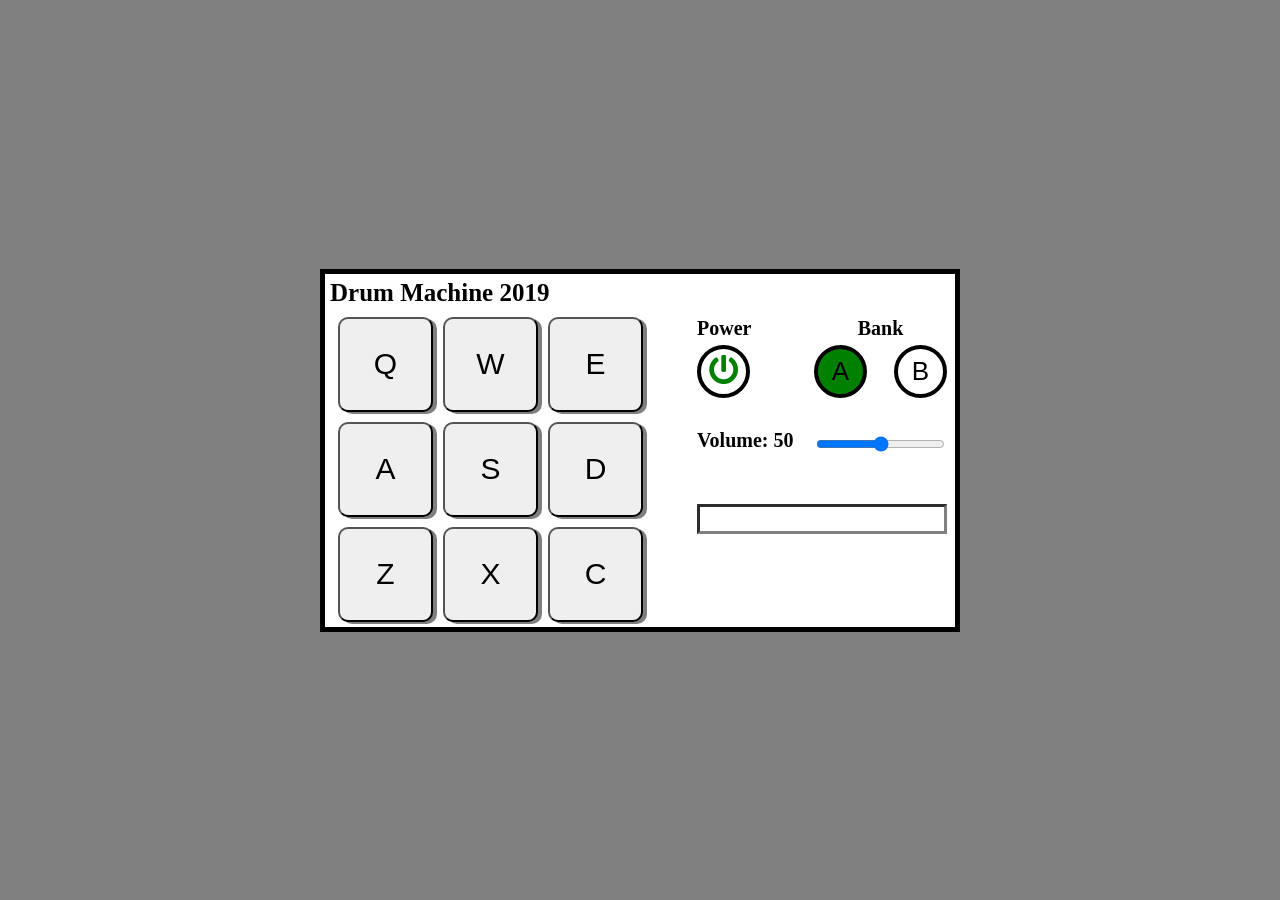
==== index.html @ fcecebf7 "Original files from CodePen" ====
<!DOCTYPE html>
<html lang="en" >

<head>
  <meta charset="UTF-8">
  <title>Drum Machine jQuery</title>
  
  
  <link rel='stylesheet' href='https://cdnjs.cloudflare.com/ajax/libs/font-awesome/5.8.1/css/all.min.css'>

      <link rel="stylesheet" href="./style.css">

  
</head>

<body>

  <script src="https://cdn.freecodecamp.org/testable-projects-fcc/v1/bundle.js"></script>
<div id="main">
  <div id="drum-machine">
        <h1>Drum Machine 2019</h1>
        <div id="drum-cont">
        <div id="drum-grid">
         <button class="drum-pad" id="Heater_1" type="button">Q<audio class="clip" id="Q" />
         </button>
         <button class="drum-pad" id="Heater_2" type="button">W<audio class="clip" id="W" />
         </button>
         <button class="drum-pad" id="Heater_3" type="button">E<audio class="clip" id="E" />
         </button>
          <button class="drum-pad" id="Heater_4" type="button">A<audio class="clip" id="A" />
         </button>
         <button class="drum-pad" id="Clap" type="button">S<audio class="clip" id="S" />
         </button>
         <button class="drum-pad" id="Open_HH" type="button">D<audio class="clip" id="D" />
         </button>
          <button class="drum-pad" id="Kick_'n_Hat" type="button">Z<audio class="clip" id="Z" />
         </button>
         <button class="drum-pad" id="Kick" type="button">X<audio class="clip" id="X" />
         </button>
         <button class="drum-pad" id="Closed_HH" type="button">C<audio class="clip" id="C" />
         </button>
      </div>
        </div>
        <div id="controls">
          <div id="settings">
            <div id="power-cont">
              <h2 id="power-title">Power</h2>
              <div id="power-toggle">
                <button id="power">
                  <i class="fas fa-power-off"></i>
                </button>
              </div>
            </div>
            <div id="bank-cont">
              <h2 id="bank-title">Bank</h2>
              <div id="bank-toggle">
                <button id="bank1">A</button>
                <button id="bank2">B</button>
              </div>
            </div>
            <h2 id="vol-display">Volume:</h2>
            <input id="vol-slider" type="range" min="0" max="100" step="1" defaultValue="50"/>
          </div>
           <p id="display"></p>
        </div>
      </div>
</div>
  <script src='https://cdnjs.cloudflare.com/ajax/libs/jquery/3.4.1/jquery.min.js'></script>

  

    <script  src="./script.js"></script>




</body>

</html>
---- style.css ----
body {
  display: flex;
  justify-content: center;
  align-items: center;
  background-color: grey;
  height: 100vh;
  box-sizing: border-box;
  margin: 0;
}

#drum-machine {
  width: 630px;
  text-align: center;
  border-color: black;
  border-width: 5px;
  border-style: solid;
  background-color: white;
}

h1 {
  font-size: 25px;
  padding: 0;
  margin: 5px;
  text-align: left;
}

#drum-cont {
  display: inline-block;
  margin: 5px 50px 5px 5px;
}

#drum-grid {
  margin: auto 0;
  width: 305px;
  display: grid;
  grid-template-columns: 95px 95px 95px;
  grid-template-rows: 95px 95px 95px;
  grid-column-gap: 10px;
  grid-row-gap: 10px;
}

.drum-pad {
  border-radius: 10px;
  font-size: 30px;
  box-shadow: 4px 2px rgba(0,0,0,0.5);
  
}

.drum-pad:active {
  box-shadow: inset 4px 2px rgba(0,0,0,0.5), inset -2px -1px rgba(0,0,0,0.5);
}

.drum-pad:focus{
  outline: 0;  
}

.drum-pad:disabled{
  background-color: white;
}

#controls {
  display: inline-block;
  text-align: center;
  vertical-align: top;
  width: 250px;
  margin: auto;
  padding: 0;
  box-sizing: border-box;
  /*border-color: green;
  border-width: 5px;
  border-style: solid;*/
}

#display {
  box-sizing: border-box;
  min-height: 30px;
  margin: 20px auto;
  text-align: center;
  font-weight: bold;
  font-size: 20px;
  border-color: grey;
  border-width: 3px;
  border-style: inset;
}

#vol-display {
  display: flex;
  align-items: center;
  text-align: left;
}

#vol-slider {
  margin-top: 8px;
}

#settings {
  display: grid;
  grid-template-columns: 1fr 1fr;
  grid-template-rows: 1fr 1fr;
}

h2 {
  margin: 5px 0px;
  font-size: 20px;
}

#power-title {
  text-align: left;
}

#bank-title {
  text-align: center;
}

#power-toggle {
  text-align: left;
}

#power {
  height: 53px;
  width: 53px;
  font-size: 30px;
  background-color: white;
  border-color: black;
  border-width: 4px;
  border-style: solid;
  border-radius: 50%;
}

#bank-toggle {
  display: flex;
  justify-content: space-between;
}

#bank1,
#bank2 {
  display: flex;
  justify-content: center;
  align-items: center;
  font-size: 26px;
  border-radius: 50%;
  width: 53px;
  height: 53px;
  border-color: black;
  border-style: solid;
  border-width: 4px;
}
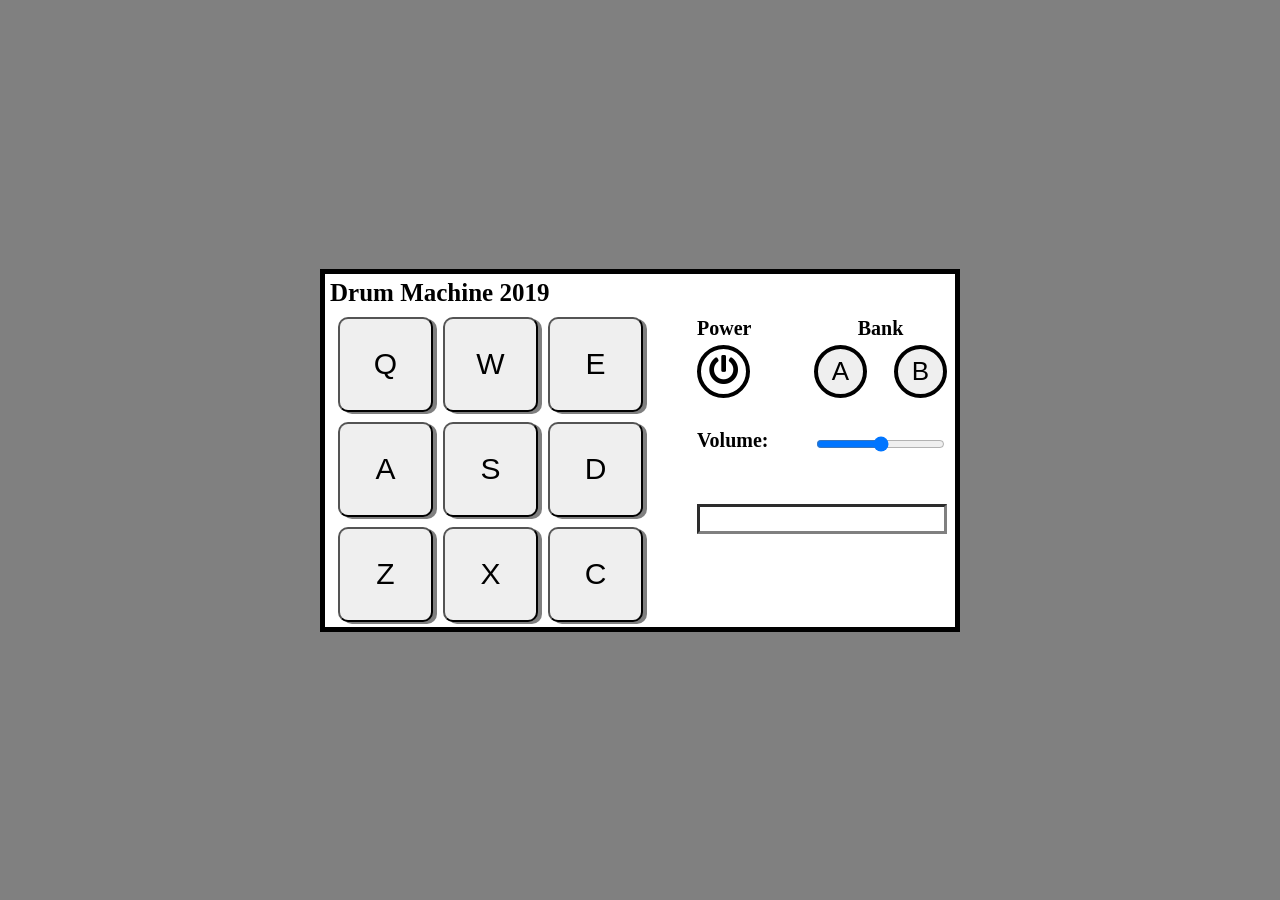
==== commit 75baa049: "Tied up index.html file" ====
--- a/index.html
+++ b/index.html
@@ -1,21 +1,15 @@
 <!DOCTYPE html>
 <html lang="en" >
-
 <head>
   <meta charset="UTF-8">
   <title>Drum Machine jQuery</title>
-  
-  
   <link rel='stylesheet' href='https://cdnjs.cloudflare.com/ajax/libs/font-awesome/5.8.1/css/all.min.css'>
-
-      <link rel="stylesheet" href="./style.css">
-
-  
+  <link rel="stylesheet" href="./style.css">
+  <script  src="./script.js"></script>
+  <script src='https://cdnjs.cloudflare.com/ajax/libs/jquery/3.4.1/jquery.min.js'></script>
+  <script src="https://cdn.freecodecamp.org/testable-projects-fcc/v1/bundle.js"></script>
 </head>
-
 <body>
-
-  <script src="https://cdn.freecodecamp.org/testable-projects-fcc/v1/bundle.js"></script>
 <div id="main">
   <div id="drum-machine">
         <h1>Drum Machine 2019</h1>
@@ -65,15 +59,5 @@
         </div>
       </div>
 </div>
-  <script src='https://cdnjs.cloudflare.com/ajax/libs/jquery/3.4.1/jquery.min.js'></script>
-
-  
-
-    <script  src="./script.js"></script>
-
-
-
-
 </body>
-
 </html>
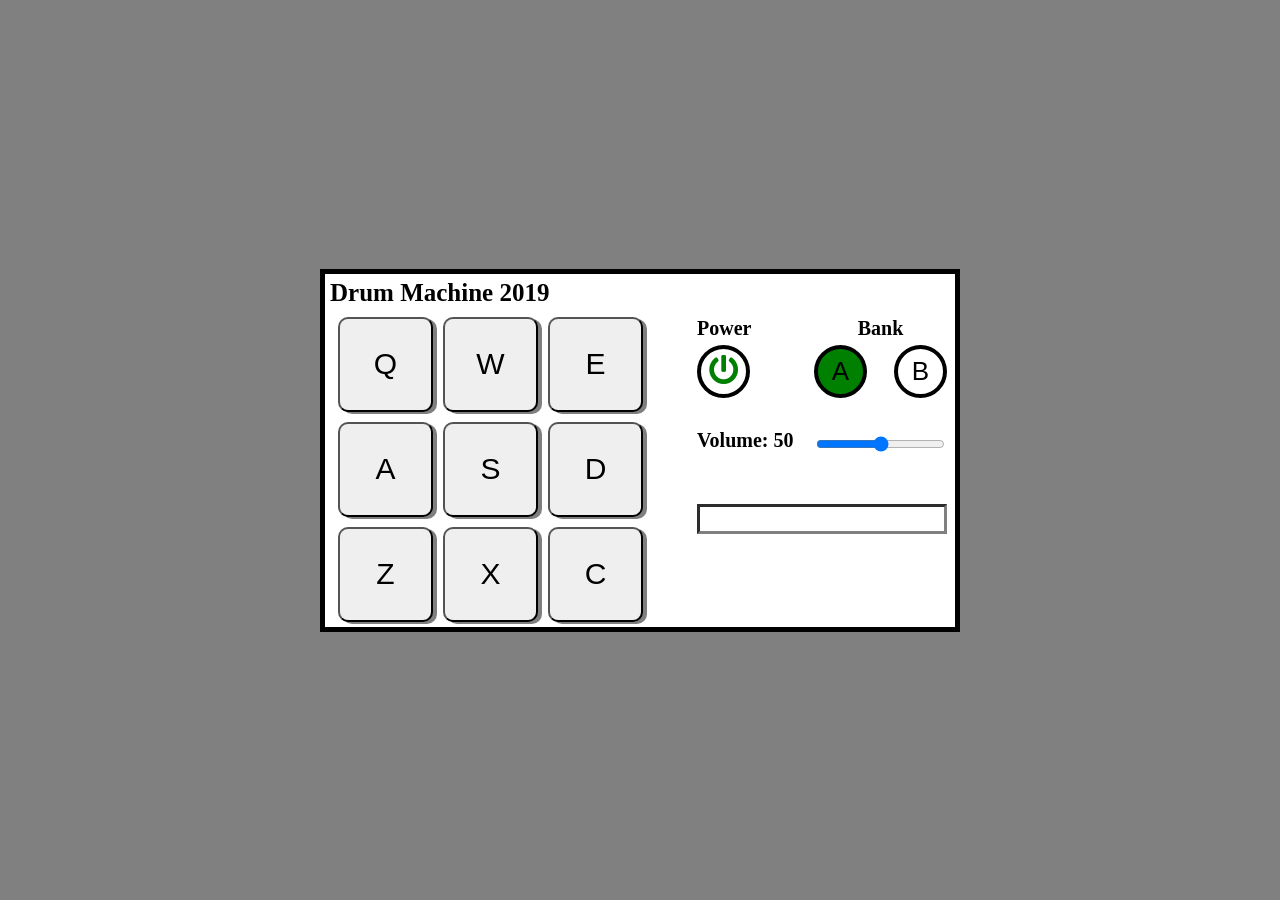
==== commit c390047b: "fixed script organisation error" ====
--- a/index.html
+++ b/index.html
@@ -5,11 +5,11 @@
   <title>Drum Machine jQuery</title>
   <link rel='stylesheet' href='https://cdnjs.cloudflare.com/ajax/libs/font-awesome/5.8.1/css/all.min.css'>
   <link rel="stylesheet" href="./style.css">
+  <script src='https://cdnjs.cloudflare.com/ajax/libs/jquery/3.4.1/jquery.min.js'></script>
   <script  src="./script.js"></script>
-  <script src='https://cdnjs.cloudflare.com/ajax/libs/jquery/3.4.1/jquery.min.js'></script>
-  <script src="https://cdn.freecodecamp.org/testable-projects-fcc/v1/bundle.js"></script>
 </head>
 <body>
+    <script src="https://cdn.freecodecamp.org/testable-projects-fcc/v1/bundle.js"></script>
 <div id="main">
   <div id="drum-machine">
         <h1>Drum Machine 2019</h1>
